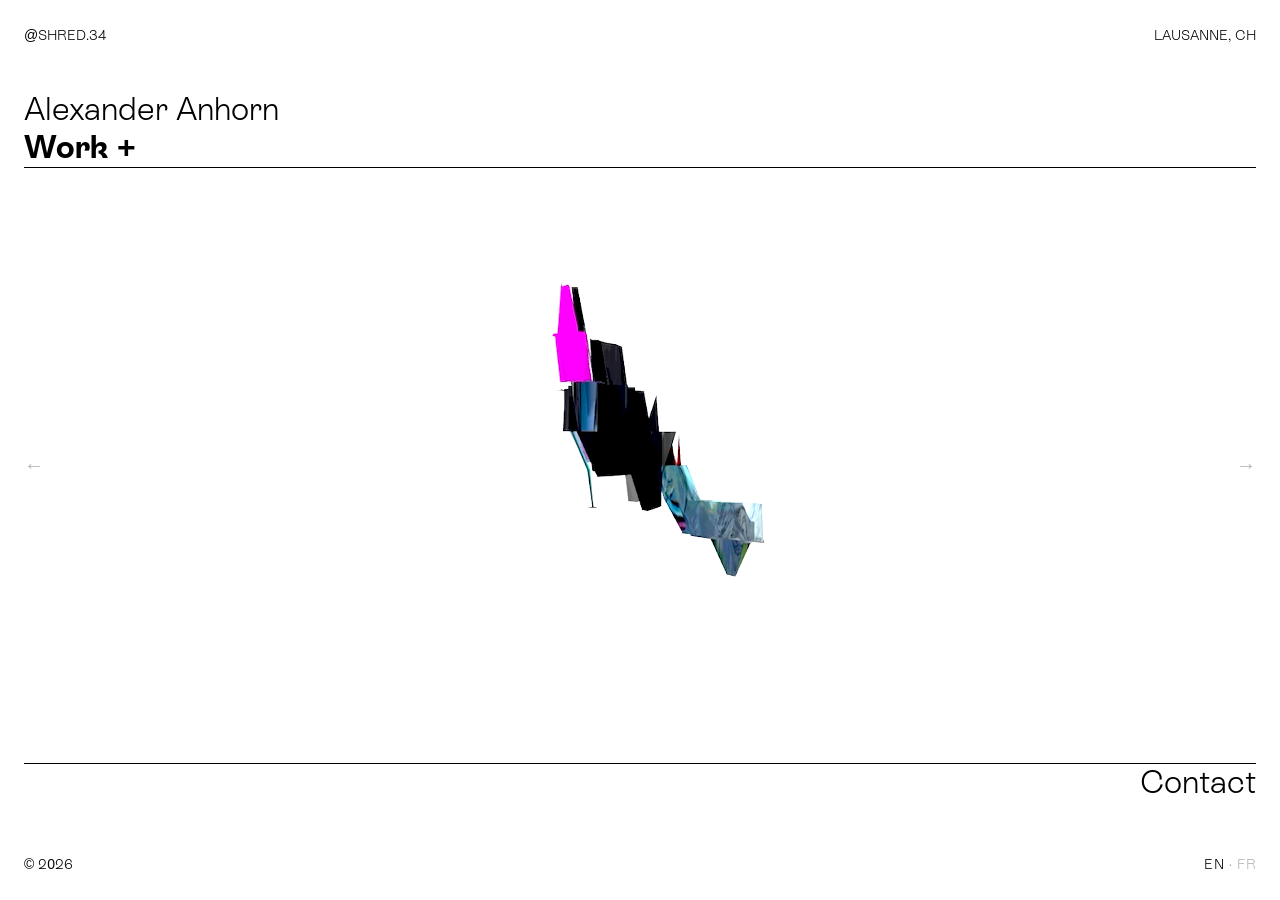
==== index.html @ 44e40497 "first commit" ====
<!DOCTYPE html>
<html lang="fr">
<head>
  <meta charset="UTF-8">
  <meta name="viewport" content="width=device-width, initial-scale=1.0">
  <title>Alexander Anhorn</title>
  <link rel="stylesheet" href="./css/style.css">
  <link rel="icon" type="image/x-icon" href="./favicon.ico">
  <link rel="icon" type="image/png" sizes="32x32" href="./favicon-32.png">
</head>
<body>

  <!-- Instagram -->
  <a id="insta-label" href="https://instagram.com/shred.34" target="_blank" rel="noopener">@SHRED.34</a>
  <div id="location-label">LAUSANNE, CH</div>
  <div id="copyright">© 2026</div>
  <div id="lang-toggle">
    <span id="lang-en">EN</span>
    <span class="lang-sep"> · </span>
    <span id="lang-fr">FR</span>
  </div>

  <!-- Masques (invisibles mais gardent la mise en page) -->
  <div class="mask" id="mask-top"></div>
  <div class="mask" id="mask-bottom"></div>

  <!-- Lignes fixes -->
  <div id="line-work" class="ui-line"></div>
  <div id="line-contact" class="ui-line"></div>

<!-- Fixé haut gauche -->
  <div id="ui-top">
    <a href="biography.html">Alexander Anhorn</a>
    <button id="work-btn" aria-expanded="false">
      <span data-i18n="work">Work</span> <span id="sign">+</span>
    </button>
  </div>

  <!-- Fixé bas droite -->
  <a id="contact" href="contact.html">Contact</a>

  <!-- Landing carousel -->
  <div id="landing-carousel"></div>
  <button id="landing-prev">←</button>
  <button id="landing-next">→</button>
  <div id="landing-name"></div>

  <!-- Liste de projets (scrollable) -->
  <div id="list"></div>

  <script src="./js/lang.js"></script>
  <script src="./js/main.js"></script>
</body>
</html>
---- css/style.css ----
/* ============================================================
   FONTS — ES Rebond Grotesk
   ============================================================ */

@font-face {
  font-family: 'ESRebondGrotesk';
  src: url('../fonts/ESRebondGrotesqueTRIAL-Light-BF66189040e6001.otf') format('opentype');
  font-weight: 300;
  font-style: normal;
  font-display: block;
}

@font-face {
  font-family: 'ESRebondGrotesk';
  src: url('../fonts/ESRebondGrotesqueTRIAL-Regular-BF66189040b697b.otf') format('opentype');
  font-weight: 400;
  font-style: normal;
  font-display: block;
}

@font-face {
  font-family: 'ESRebondGrotesk';
  src: url('../fonts/ESRebondGrotesqueTRIAL-Bold-BF66189040400df.otf') format('opentype');
  font-weight: 700;
  font-style: normal;
  font-display: block;
}


/* ============================================================
   RESET
   ============================================================ */

*, *::before, *::after {
  box-sizing: border-box;
  margin: 0;
  padding: 0;
}

:root {
  --m:  24px;    /* marge latérale */
  --fs: 64px;    /* taille de base */
  --lh: 1.2;    /* interligne */
}


/* ============================================================
   BASE
   ============================================================ */

body {
  font-family: 'ESRebondGrotesk', -apple-system, BlinkMacSystemFont,
               'Helvetica Neue', Arial, sans-serif;
  font-size: var(--fs);
  line-height: var(--lh);
  font-weight: 300;
  color: #000;
  background: #fff;
  -webkit-font-smoothing: antialiased;
  -moz-osx-font-smoothing: grayscale;
  overflow-x: hidden;
}

a, button {
  font-family: inherit;
  font-size: inherit;
  line-height: inherit;
  font-weight: inherit;
  color: inherit;
  text-decoration: none;
  background: none;
  border: none;
  padding: 0;
  cursor: pointer;
  -webkit-tap-highlight-color: transparent;
}


/* ============================================================
   INDEX — ÉLÉMENTS FIXES HAUT GAUCHE
   ============================================================ */

#ui-top {
  position: fixed;
  top: 10vh;
  left: var(--m);
  z-index: 30;
  font-size: 32px;
  font-weight: 700;  /* Bold : Alexander Anhorn + work */
}

#ui-top a,
#ui-top button {
  display: block;
}

#ui-top a {
  font-weight: 300;
}

/* Bouton work + sign */
#work-btn {
  display: inline-flex;
  align-items: baseline;
  gap: 4px;
  font-weight: 700;
}

#sign {
  display: inline-block;
  transition: opacity 0.1s ease;
  font-weight: 700;
}


/* ============================================================
   INDEX — CONTACT FIXÉ BAS DROITE
   ============================================================ */

#contact {
  position: fixed;
  bottom: 11vh;
  right: var(--m);
  z-index: 30;
  font-size: 32px;
  font-weight: 300;
}



/* ============================================================
   INDEX — MASQUES (invisibles, servent uniquement au positionnement)
   ============================================================ */

.mask {
  position: fixed;
  left: 0;
  right: 0;
  z-index: 20;
  pointer-events: none;
}

.ui-line {
  position: fixed;
  left: var(--m);
  right: var(--m);
  height: 1px;
  background: #000;
  z-index: 25;
  pointer-events: none;
}

#mask-top {
  top: 0;
  background: linear-gradient(to bottom, #fff 88%, rgba(255,255,255,0) 100%);
}

#mask-bottom {
  bottom: 0;
  background: linear-gradient(to top, #fff 88%, rgba(255,255,255,0) 100%);
}


/* ============================================================
   INDEX — LISTE DE PROJETS
   (scrollable, non fixée, Regular)
   ============================================================ */

/* ============================================================
   LANDING CAROUSEL
   ============================================================ */

#landing-carousel {
  position: fixed;
  top: calc(50% + 4vh);
  left: 50%;
  transform: translate(-50%, -50%);
  width: 80vw;
  height: 50vh;
  z-index: 5;
  cursor: pointer;
}

.landing-slide {
  position: absolute;
  inset: 0;
  display: flex;
  justify-content: center;
  align-items: center;
  opacity: 0;
  transition: opacity 0.5s ease;
  pointer-events: none;
}

.landing-slide.active {
  opacity: 1;
  pointer-events: auto;
}

.landing-slide video {
  max-width: 100%;
  max-height: 100%;
  width: auto;
  height: auto;
  display: block;
  transition: max-width 0.4s ease, max-height 0.4s ease;
}

#landing-prev,
#landing-next {
  position: fixed;
  transform: translateY(-50%);
  font-size: 20px;
  font-weight: 300;
  color: #000;
  opacity: 0.3;
  z-index: 6;
  cursor: pointer;
  line-height: 1;
  transition: opacity 0.15s ease;
}
#landing-prev { left: var(--m); }
#landing-next { right: var(--m); }
#landing-prev:hover,
#landing-next:hover { opacity: 0.9; }

#landing-name {
  position: fixed;
  right: var(--m);
  font-size: 14px;
  font-weight: 300;
  z-index: 6;
  opacity: 0;
  transition: opacity 0.2s ease;
  pointer-events: none;
}

#list {
  display: none;
  font-size: 32px;
  font-weight: 300;
  position: relative;
  z-index: 10;
}

@keyframes proj-in {
  from { opacity: 0; transform: translateY(-10px); }
  to   { opacity: 1; transform: translateY(0); }
}

@keyframes proj-out {
  from { opacity: 1; transform: translateY(0); }
  to   { opacity: 0; transform: translateY(-10px); }
}

.proj {
  display: block;
  position: relative;
  padding: 0.08em var(--m) 0.08em calc(var(--m) + 1em);
  font-weight: 300;
  opacity: 0;
  background: #fff;
}

.proj::before {
  content: '';
  position: absolute;
  top: 0;
  left: calc(var(--m) + 1em);
  right: var(--m);
  height: 1px;
  background: #000;
}

.proj:first-child::before {
  display: none;
}

/* Sub-items inside categories */
.proj-sub {
  padding-left: calc(var(--m) + 2em);
}
.proj-sub::before {
  left: calc(var(--m) + 2em);
}
.proj-sub:first-child::before {
  display: none;
}

/* Category rows */
.cat-row {
  display: block;
}
.cat-btn {
  display: block;
  position: relative;
  width: 100%;
  text-align: left;
  padding: 0.08em var(--m) 0.08em calc(var(--m) + 1em);
  font-weight: 300;
  cursor: pointer;
  opacity: 0;
  background: #fff;
}
.cat-btn::before {
  content: '';
  position: absolute;
  top: 0;
  left: calc(var(--m) + 1em);
  right: var(--m);
  height: 1px;
  background: #000;
}
.cat-sign {
  font-weight: 300;
}
.cat-sub {
  overflow: hidden;
  height: 0;
}
.cat-btn.anim-in {
  animation: proj-in 0.15s ease both;
}
.cat-btn.anim-out {
  animation: proj-out 0.15s ease both;
}

/* ============================================================
   PAGES CATÉGORIE (video.html, interaction.html, identity.html)
   ============================================================ */
.cat-page .proj-page {
  scroll-margin-top: calc(3vh + 3rem);
}
.cat-page .proj-page + .proj-page {
  padding-top: 4rem;
  position: relative;
}
.cat-page .proj-page + .proj-page::before {
  content: '';
  position: absolute;
  top: 0;
  left: var(--m);
  right: var(--m);
  height: 1px;
  background: #000;
}
@media (min-width: 768px) {
  .cat-page .proj-page + .proj-page::before {
    left: 18vw;
    right: 18vw;
  }
}


.proj.anim-in {
  animation: proj-in 0.15s ease both;
}

.proj.anim-out {
  animation: proj-out 0.15s ease both;
}


/* ============================================================
   COMPTEUR & DATE
   ============================================================ */

#insta-label {
  position: fixed;
  top: 3vh;
  left: var(--m);
  font-size: 14px;
  font-weight: 300;
  z-index: 30;
  text-decoration: none;
  color: #000;
}

#location-label {
  position: fixed;
  top: 3vh;
  right: var(--m);
  font-size: 14px;
  font-weight: 300;
  z-index: 30;
}

#copyright {
  position: fixed;
  bottom: 3vh;
  left: var(--m);
  font-size: 14px;
  font-weight: 300;
  z-index: 30;
  pointer-events: none;
}

#lang-toggle {
  position: fixed;
  bottom: 3vh;
  right: var(--m);
  font-size: 14px;
  font-weight: 300;
  z-index: 30;
  letter-spacing: 0.03em;
}

#lang-toggle span {
  cursor: pointer;
  transition: opacity 0.15s ease;
}

#lang-toggle .lang-sep {
  cursor: default;
  opacity: 0.3;
}

/* ============================================================
   PAGE CONTACT
   ============================================================ */

.contact-body {
  font-size: 32px;
  font-weight: 300;
  line-height: var(--lh);
  padding: calc(10vh + 3rem) var(--m) 6vh calc(var(--m) + 1em);
}

.contact-status {
  margin-bottom: 1.5em;
}

.contact-link {
  display: block;
  color: #000;
  text-decoration: none;
}

.contact-link:hover {
  opacity: 0.55;
  transition: opacity 0.15s ease;
}


/* ============================================================
   PAGES INTÉRIEURES
   ============================================================ */

.back-link {
  position: fixed;
  top: 3vh;
  left: var(--m);
  font-size: 32px;
  font-weight: 300;
  color: #000;
  text-decoration: none;
  z-index: 10;
  line-height: 1;
}

/* ============================================================
   PAGES PROJET
   ============================================================ */

.proj-page {
  padding: calc(6vh + 3rem) var(--m) 6vh;
  max-width: 100%;
}

@media (min-width: 768px) {
  .proj-page {
    padding-left:  18vw;
    padding-right: 18vw;
  }
}


.proj-title {
  font-family: 'ESRebondGrotesk', -apple-system, BlinkMacSystemFont, sans-serif;
  font-size: var(--fs);
  font-weight: 300;
  line-height: var(--lh);
  margin-bottom: 0.4em;
}

.proj-desc {
  font-size: 14px;
  font-weight: 300;
  line-height: 1.65;
  width: 100%;
  margin-bottom: 2rem;
}

/* Vidéo YouTube 16:9 */
.video-wrap {
  position: relative;
  width: 100%;
  padding-bottom: 56.25%;
  margin-bottom: 2.5rem;
  background: #f0f0f0;
}

.video-wrap iframe {
  position: absolute;
  top: 0; left: 0;
  width: 100%; height: 100%;
  border: none;
}

/* Carousel */
.carousel {
  width: 100%;
  margin-bottom: 2.5rem;
  user-select: none;
  -webkit-user-select: none;
}

.carousel--compact {
  margin-top: -2rem;
  margin-bottom: 1rem;
}

.carousel-window {
  overflow: hidden;
  width: 100%;
  aspect-ratio: 4 / 3;
  background: #fff;
}

.carousel-track {
  display: flex;
  height: 100%;
  transition: transform 0.35s ease;
}

.carousel-track img,
.carousel-track video {
  min-width: 100%;
  width: 100%;
  height: 100%;
  display: block;
  object-fit: contain;
  pointer-events: none;
  -webkit-user-drag: none;
}

.carousel-controls {
  display: flex;
  justify-content: center;
  align-items: center;
  gap: 1rem;
  margin-top: 0.6rem;
}

.carousel-btn {
  background: none;
  border: none;
  cursor: pointer;
  font-family: inherit;
  font-size: 18px;
  font-weight: 300;
  padding: 0;
  color: #000;
  -webkit-tap-highlight-color: transparent;
}

.carousel-counter {
  font-size: 14px;
  font-weight: 300;
}

/* Bouton visiter le site */
.visit-btn {
  display: inline-block;
  margin-bottom: 1.2rem;
  font-size: 16px;
  font-weight: 300;
  color: #000;
  text-decoration: underline;
}

.visit-btn::after {
  content: ' →';
}


/* ============================================================
   RESPONSIVE
   ============================================================ */

/* ============================================================
   HOVER LABELS (desktop uniquement)
   ============================================================ */
@media (min-width: 769px) {
  .proj[data-label]::after,
  .cat-btn[data-label]::after {
    content: attr(data-label);
    position: absolute;
    right: var(--m);
    top: 50%;
    transform: translateY(-50%);
    font-size: 14px;
    font-weight: 300;
    letter-spacing: 0.03em;
    opacity: 0;
    transition: opacity 0.15s ease;
    pointer-events: none;
    white-space: nowrap;
  }
  .proj[data-label]:hover::after,
  .cat-btn[data-label]:hover::after {
    opacity: 1;
  }
}


/* ============================================================
   RESPONSIVE
   ============================================================ */
@media (max-width: 768px) {
  :root {
    --m:  24px;
    --fs: 40px;
  }
}

@media (max-width: 480px) {
  :root {
    --m:  18px;
    --fs: 28px;
  }
}

@media (max-width: 390px) {
  :root {
    --m:  14px;
    --fs: 24px;
  }
}
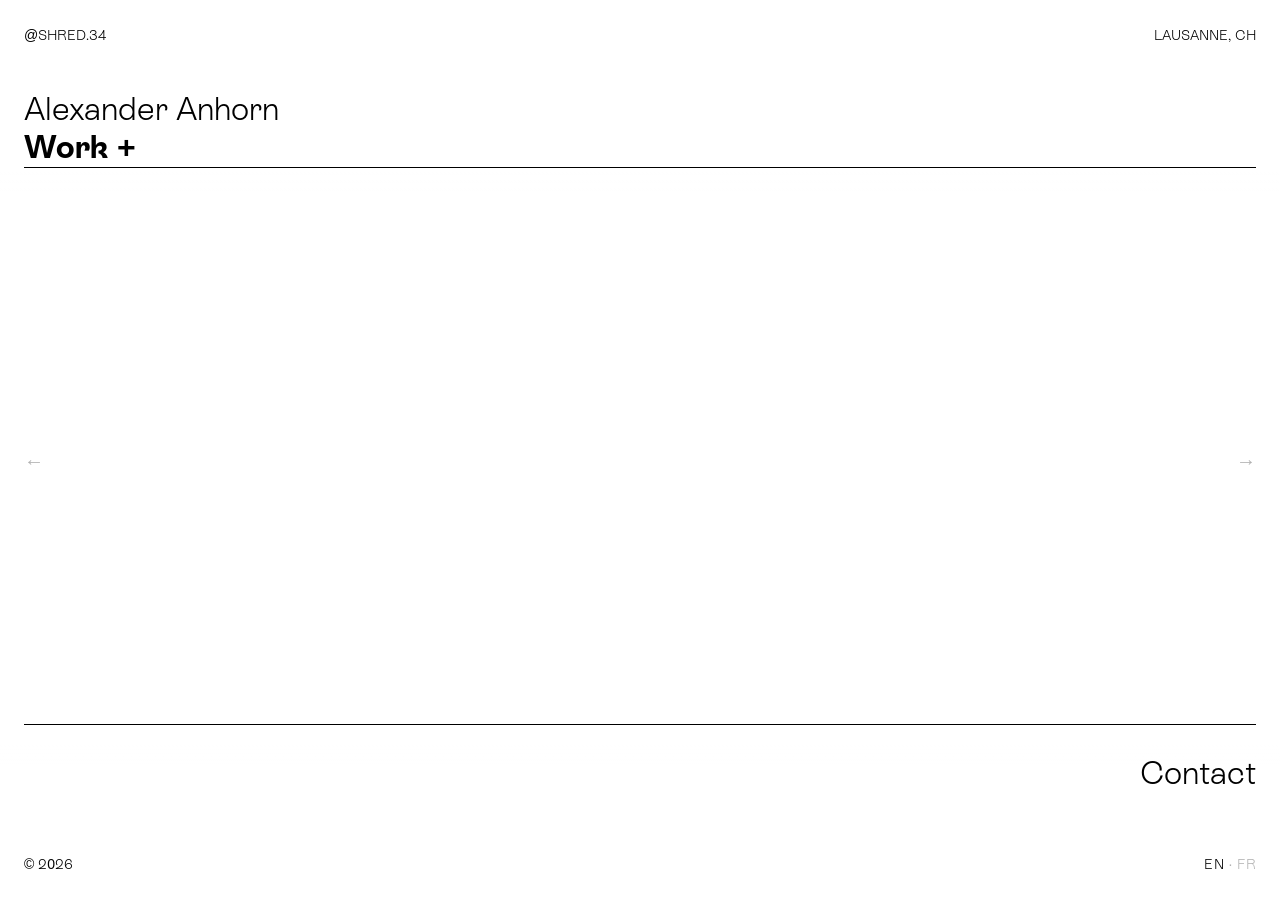
==== commit f1ef8897: "test_ drastique" ====
--- a/index.html
+++ b/index.html
@@ -24,20 +24,24 @@
   <div class="mask" id="mask-top"></div>
   <div class="mask" id="mask-bottom"></div>
 
-  <!-- Lignes fixes -->
-  <div id="line-work" class="ui-line"></div>
-  <div id="line-contact" class="ui-line"></div>
-
-<!-- Fixé haut gauche -->
+  <!-- Fixé haut gauche.
+       La ligne est un ENFANT de #ui-top : elle est donc toujours exactement
+       sous "Work +", sans aucun calcul JavaScript. -->
   <div id="ui-top">
     <a href="biography.html">Alexander Anhorn</a>
     <button id="work-btn" aria-expanded="false">
       <span data-i18n="work">Work</span> <span id="sign">+</span>
     </button>
+    <div id="line-work" class="ui-line"></div>
   </div>
 
-  <!-- Fixé bas droite -->
-  <a id="contact" href="contact.html">Contact</a>
+  <!-- Fixé bas droite.
+       Même principe : la ligne est dans le même bloc que le lien, donc
+       toujours exactement au-dessus de "Contact". -->
+  <div id="contact-wrap">
+    <div id="line-contact" class="ui-line"></div>
+    <a id="contact" href="contact.html">Contact</a>
+  </div>
 
   <!-- Landing carousel -->
   <div id="landing-carousel"></div>
--- a/css/style.css
+++ b/css/style.css
@@ -35,6 +35,8 @@
   box-sizing: border-box;
   margin: 0;
   padding: 0;
+  user-select: none;
+  -webkit-user-select: none;
 }
 
 :root {
@@ -84,14 +86,19 @@
   position: fixed;
   top: 10vh;
   left: var(--m);
+  right: var(--m);   /* pleine largeur : la ligne enfant s'étend d'un bord à l'autre */
   z-index: 30;
   font-size: 32px;
   font-weight: 700;  /* Bold : Alexander Anhorn + work */
+  pointer-events: none;  /* le bloc pleine largeur ne doit rien intercepter */
 }
 
 #ui-top a,
 #ui-top button {
   display: block;
+  width: -webkit-fit-content;
+  width: fit-content;    /* les liens restent à la largeur du texte */
+  pointer-events: auto;  /* mais restent cliquables */
 }
 
 #ui-top a {
@@ -117,13 +124,20 @@
    INDEX — CONTACT FIXÉ BAS DROITE
    ============================================================ */
 
-#contact {
+#contact-wrap {
   position: fixed;
   bottom: 11vh;
+  left: var(--m);
   right: var(--m);
   z-index: 30;
+  text-align: right;
+  pointer-events: none;
+}
+
+#contact {
   font-size: 32px;
   font-weight: 300;
+  pointer-events: auto;
 }
 
 
@@ -140,14 +154,19 @@
   pointer-events: none;
 }
 
+/* Les lignes sont des enfants de #ui-top et #contact-wrap.
+   Elles occupent toute la largeur de leur parent et suivent donc leurs
+   éléments dans la même frame, par construction. Aucun JavaScript n'intervient
+   dans leur position : il leur est impossible de se désynchroniser. */
 .ui-line {
-  position: fixed;
-  left: var(--m);
-  right: var(--m);
   height: 1px;
   background: #000;
-  z-index: 25;
   pointer-events: none;
+}
+
+/* Chevauche d'1px le haut du texte, comme le faisait l'ancien calcul JS */
+#line-contact {
+  margin-bottom: -1px;
 }
 
 #mask-top {
